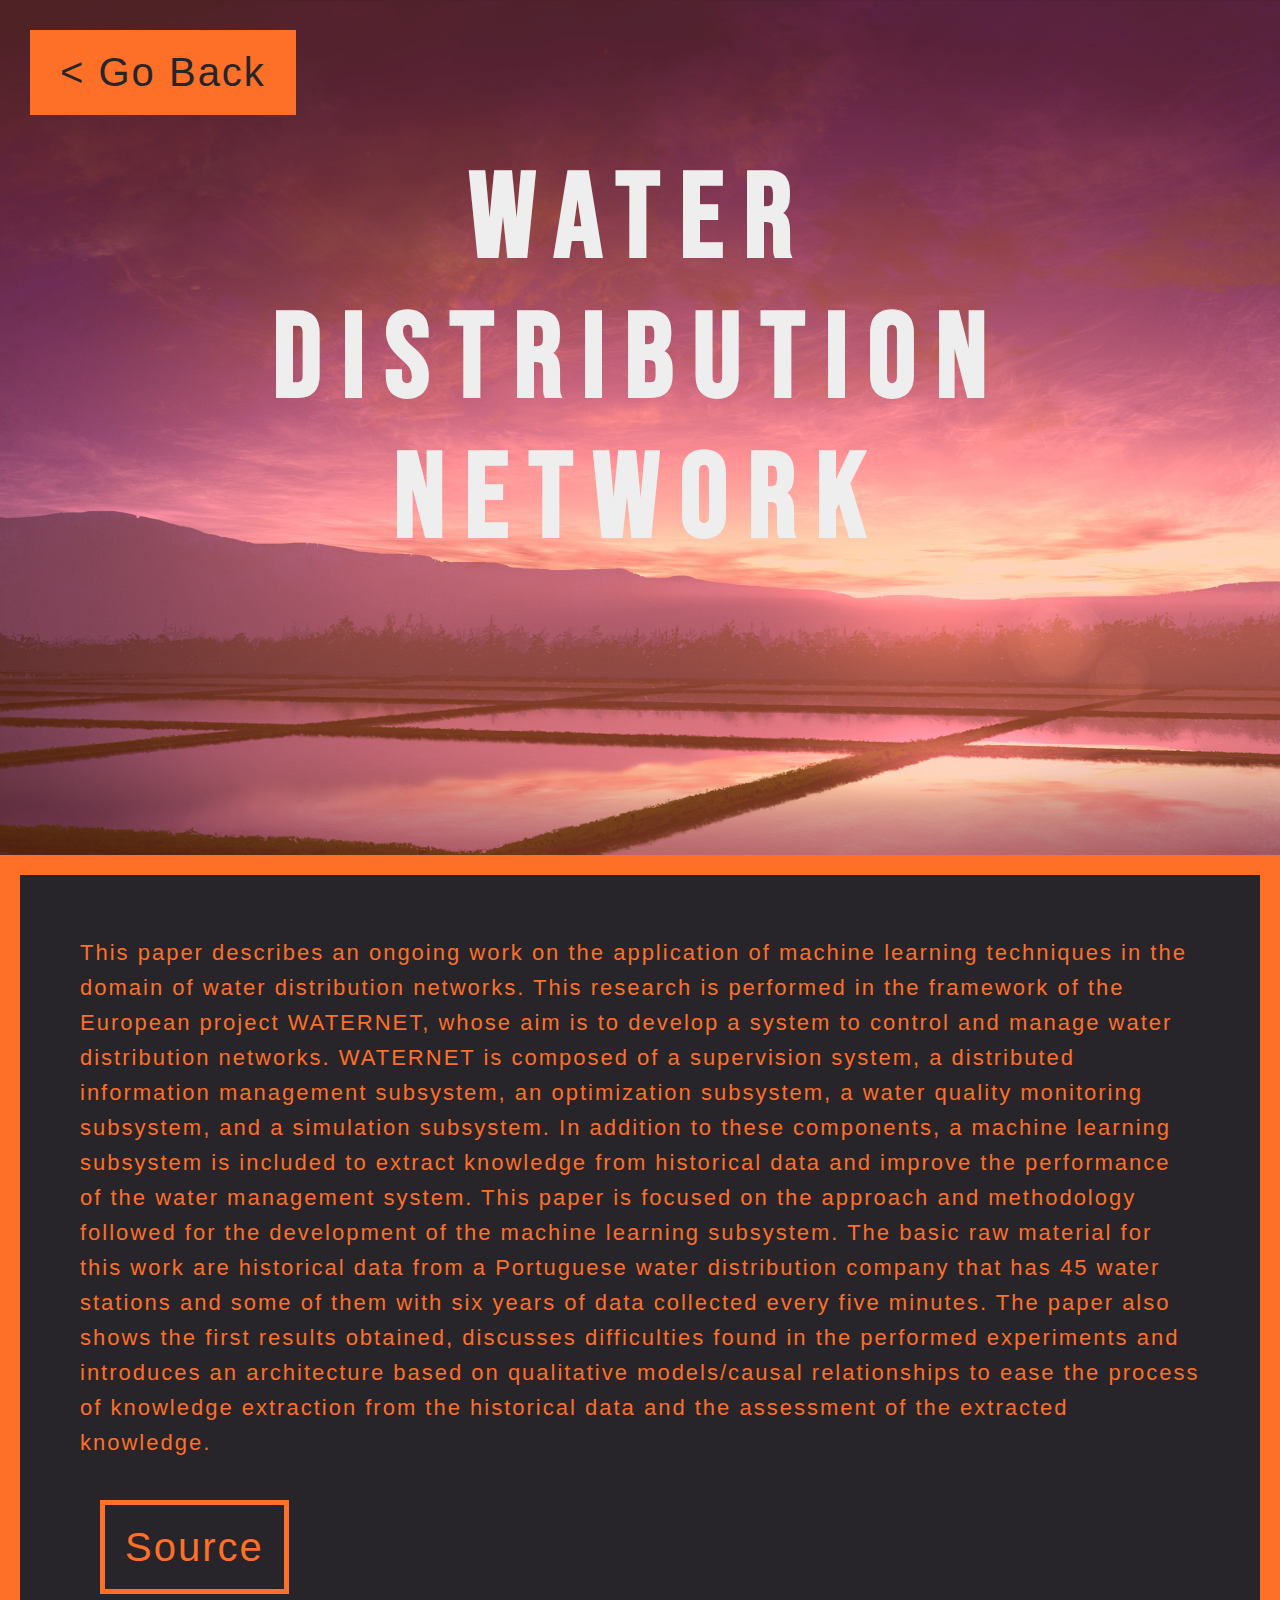
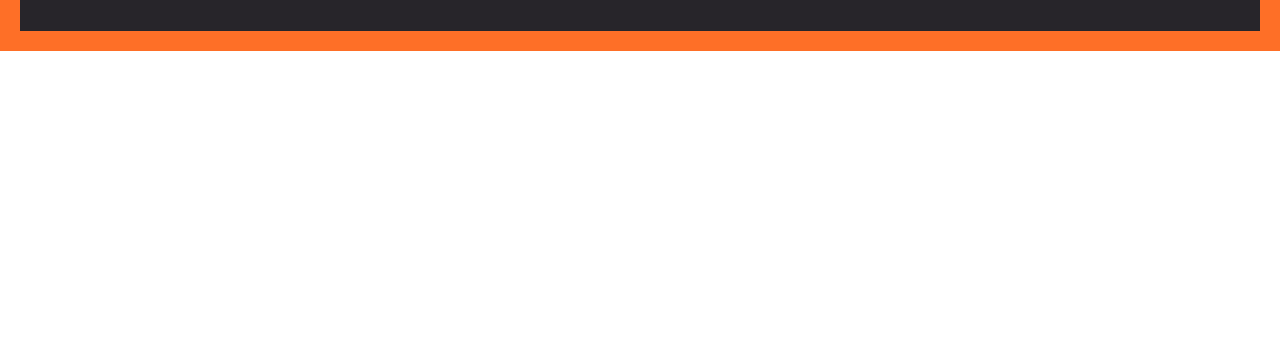
==== distribution.html @ 82fb5464 "Bugs Cleared" ====
<!DOCTYPE html>
<html lang="en">
<head>
    <meta charset="UTF-8">
    <meta name="viewport" content="width=device-width, initial-scale=1.0">
    <meta http-equiv="X-UA-Compatible" content="ie=edge">
    <link rel="icon" href="/img/water(1).png">
    <title>Water Distirbution Network</title>
    <style>
        @font-face{
            font-family: comfortaa;
            src: url("fonts/comfortaa.ttf");
        }
        @font-face{
            font-family: bebas;
            src: url("fonts/bebas.ttf");
        }
        body{
            margin: 0;
            letter-spacing: 2px;
            font-family: 'comfortaa',sans-serif;
            background-image: url('img/field.png');
            background-position: bottom;
            background-attachment: fixed;
            background-size: cover; 
        }
        h1{
            font-family: 'bebas',sans-serif;
            height: 95vh;
            text-align: center;
            font-size: 120px;
            overflow: hidden; 
            margin: 0;
            color: #eee;
            font-weight: 900;
            letter-spacing: 20px;
            line-height: 140px;
        }
        .black{
            height: inherit;
            width: 100%;
            background-color: rgba(254, 111, 39, 0.3);
            padding-top: 150px; 
        }
        p{
            /*#fe6f27*/
            color: #fe6f27;
            background-color: #27252a;
            margin: 0;
            padding: 60px;
            font-size: 22px;
            margin-bottom: 300px;
            line-height: 35px;
            border: 20px solid #fe6f27;
        }
        #source{
            color: #fe6f27;
            border: 5px solid #fe6f27;
            text-decoration: none;
            font-size: 40px;
            margin: 20px;
            padding: 20px;
        }
        #source:hover{
            color:#27252a;
            background-color: #fe6f27;
        }
        #back{
            position: fixed;
            text-decoration: none;
            font-size: 40px;
            padding: 20px;
            padding-bottom: 10px;
            padding-top: 10px;
            margin: 30px;
            color: #27252a;
            background-color: #fe6f27;
            border: 10px solid #fe6f27;
            transition: 300ms;
        }
        #back:hover{
            background-color: #27252a;
            color: #fe6f27;
            padding: 25px;
            padding-bottom: 15px;
            padding-top: 15px;
        }
    </style>
</head>
<body>
    <a href="index.html" id="back"> < Go Back</a>
    <h1>
        <div class="black">
        Water<br>Distribution<br>Network
        </div>
    </h1>
<p>    
    This paper describes an ongoing work on the application of machine learning techniques in the domain of water 
    distribution networks. This research is performed in the framework of the European project WATERNET, whose aim 
    is to develop a system to control and manage water distribution networks. WATERNET is composed of a supervision 
    system, a distributed information management subsystem, an optimization subsystem, a water quality monitoring 
    subsystem, and a simulation subsystem. In addition to these components, a machine learning subsystem is included to 
    extract knowledge from historical data and improve the performance of the water management system. This paper is 
    focused on the approach and methodology followed for the development of the machine learning subsystem. The basic 
    raw material for this work are historical data from a Portuguese water distribution company that has 45 water stations
    and some of them with six years of data collected every five minutes. The paper also shows the first results obtained,
    discusses difficulties found in the performed experiments and introduces an architecture based on qualitative models/causal 
    relationships to ease the process of knowledge extraction from the historical data and the assessment of the extracted knowledge.
    <br><br><br>
    <a id="source" target="new" href="https://www.sciencedirect.com/science/article/pii/S1088467X98000304">Source</a>
</p>    
</body>
</html>
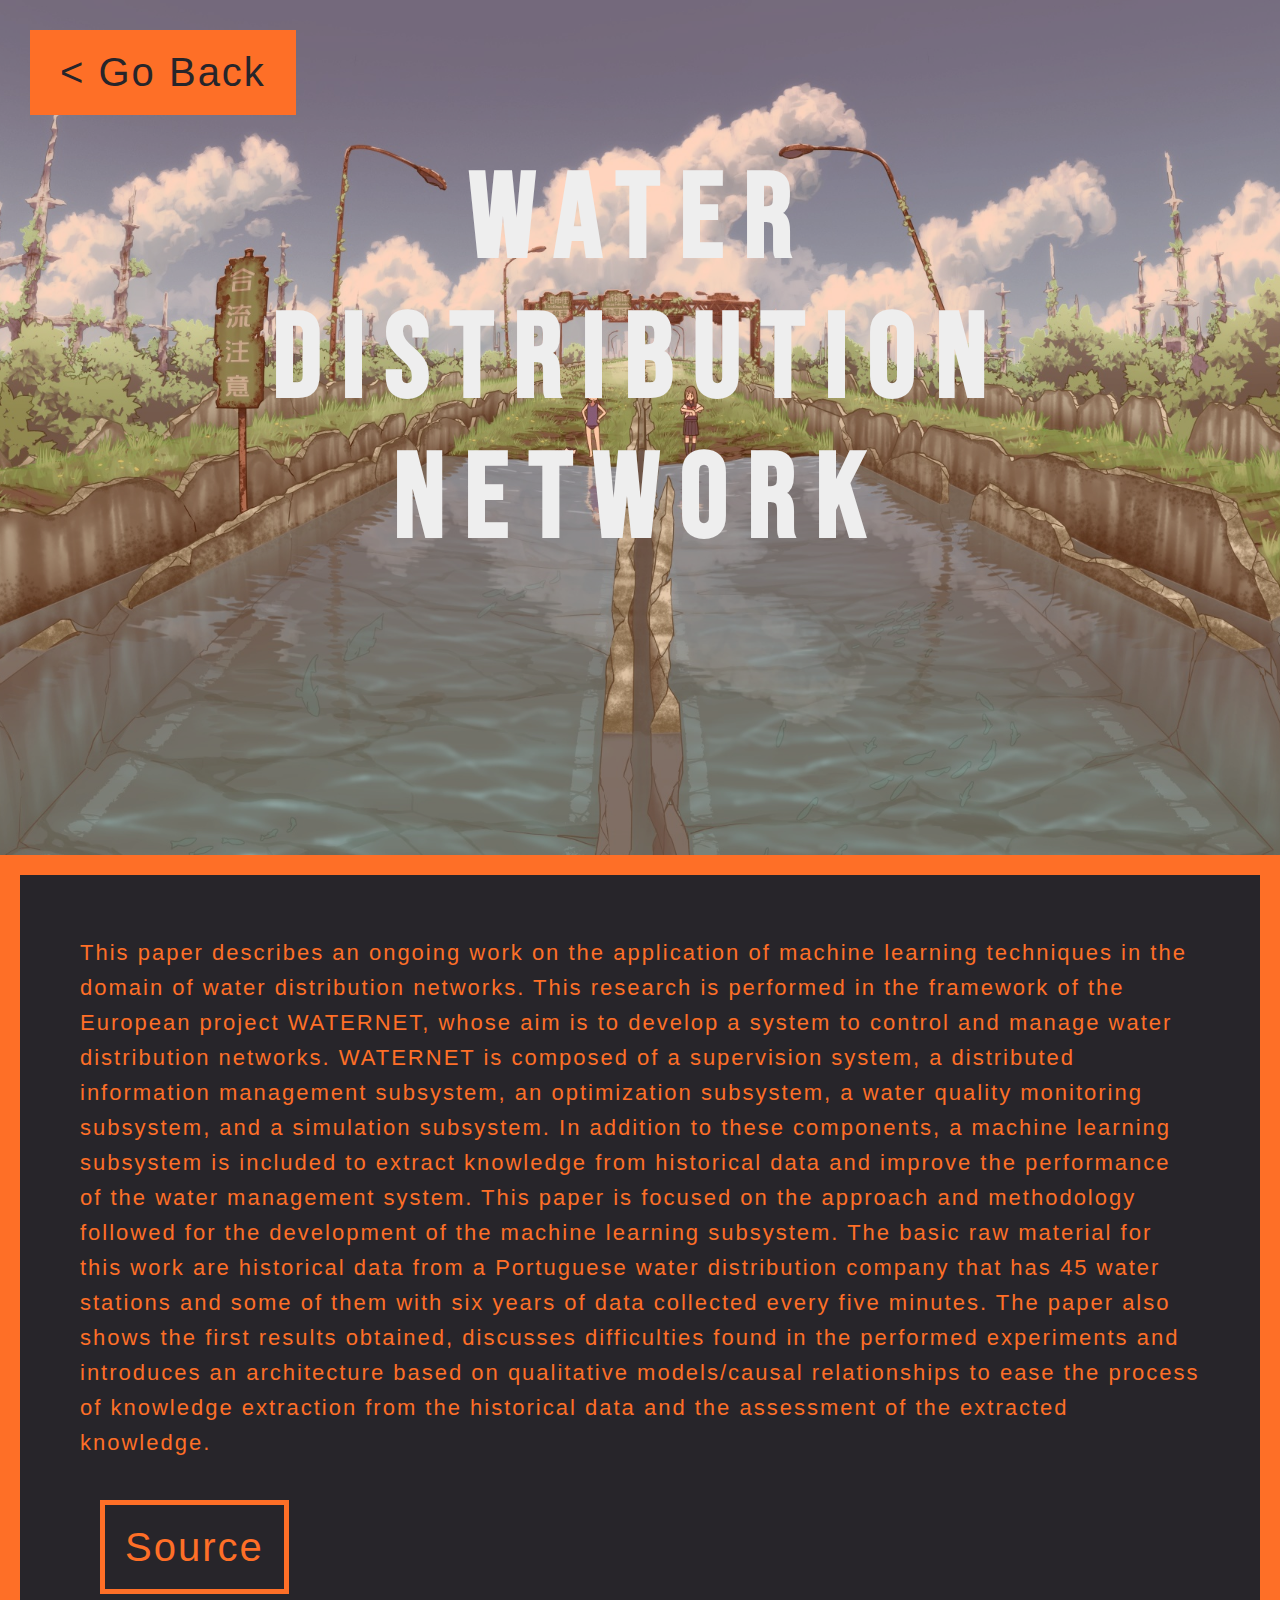
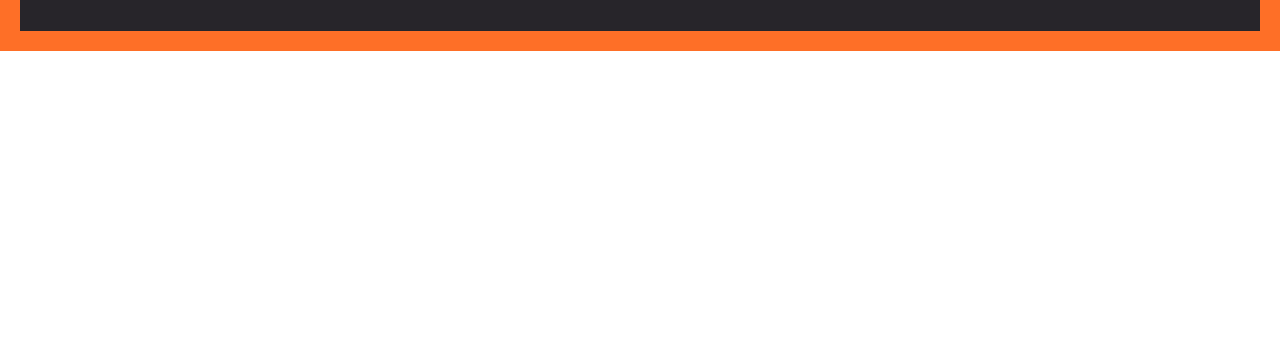
==== commit cb8ee840: "video fixed and distribution edited" ====
--- a/distribution.html
+++ b/distribution.html
@@ -19,7 +19,7 @@
             margin: 0;
             letter-spacing: 2px;
             font-family: 'comfortaa',sans-serif;
-            background-image: url('img/field.png');
+            background-image: url('img/distribute.jpg');
             background-position: bottom;
             background-attachment: fixed;
             background-size: cover; 
